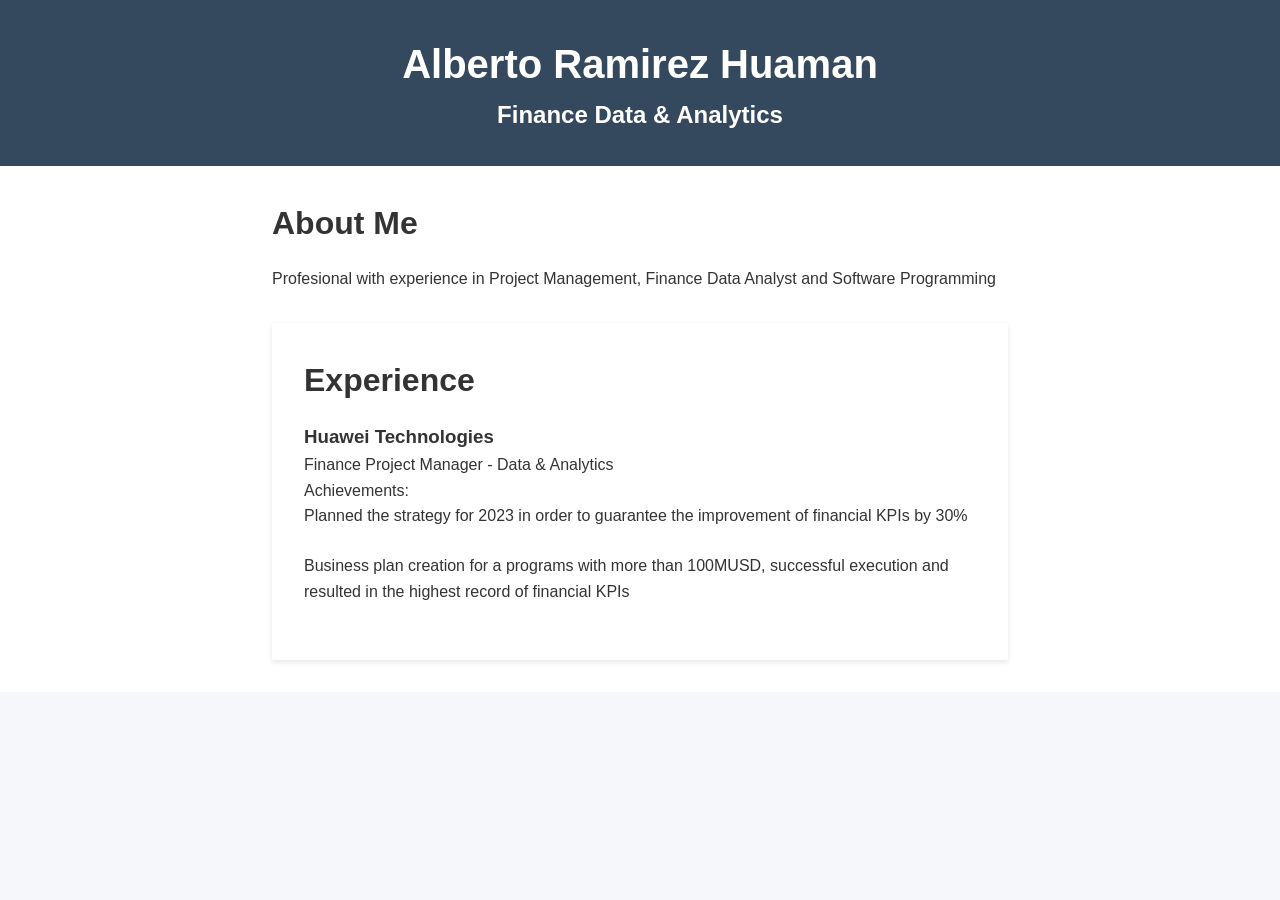
==== index.html @ 1a9d23cf "Webpage about me" ====
<!DOCTYPE html>
<html lang="en">
<head>
    <meta charset="UTF-8">
    <meta name="viewport" content="width=device-width, initial-scale=1.0">
    <title>Alberto Ramirez Huaman</title>
    <link rel="stylesheet" href="styles.css"> 
</head>
<body>
    <header>
        <div class="header-container">
            <h1>Alberto Ramirez Huaman</h1>
            <h2>Finance Data & Analytics</h2>
        </div>
    </header>
    <main>
        <div class="container">
            <section class="about-me">
                <h2>About Me</h2>
                <p>Profesional with experience in Project Management, Finance Data Analyst and Software Programming</p>
            </section>
            <section class="work-experience">
                <h2>Experience</h2>
                <ul>
                    <li>
                        <h3>Huawei Technologies</h3>
                        <p>Finance Project Manager - Data & Analytics</p>
                        <p>Achievements:</p>
                        <ul>
                            <li>Planned the strategy for 2023 in order to guarantee the improvement of financial KPIs by 30%</li>
                            <li>Business plan creation for a programs with more than 100MUSD, successful execution and resulted in the highest record of financial KPIs</li>
                        </ul>
                    </li>
                </ul>
            </section>
        </div>
    </main>
</body>
</html>
---- styles.css ----
* {
    margin: 0;
    padding: 0;
    box-sizing: border-box;
}

body {
    font-family: Arial, sans-serif;
    background-color: #f6f7fb;
    color: #333;
    line-height: 1.6;
}

header {
    background-color: #35495e;
    color: #fff;
    text-align: center;
    padding: 2rem 0;
}

.header-container {
    max-width: 800px;
    margin: 0 auto;
}

header h1 {
    font-size: 2.5rem;
    margin: 0;
}

header h2 {
    font-size: 1.5rem;
    margin: 0;
}

main {
    background-color: #fff;
}

.container {
    max-width: 800px;
    margin: 0 auto;
    padding: 2rem;
}

.about-me {
    margin-bottom: 2rem;
}

.about-me h2 {
    font-size: 2rem;
    margin-bottom: 1rem;
}

.work-experience {
    padding: 2rem;
    box-shadow: 0 2px 5px rgba(0, 0, 0, 0.1);
    background-color: #fff;
}

.work-experience h2 {
    font-size: 2rem;
    margin-bottom: 1rem;
}

.work-experience ul {
    list-style: none;
    padding: 0;
}

.work-experience li {
    margin-bottom: 1.5rem;
}
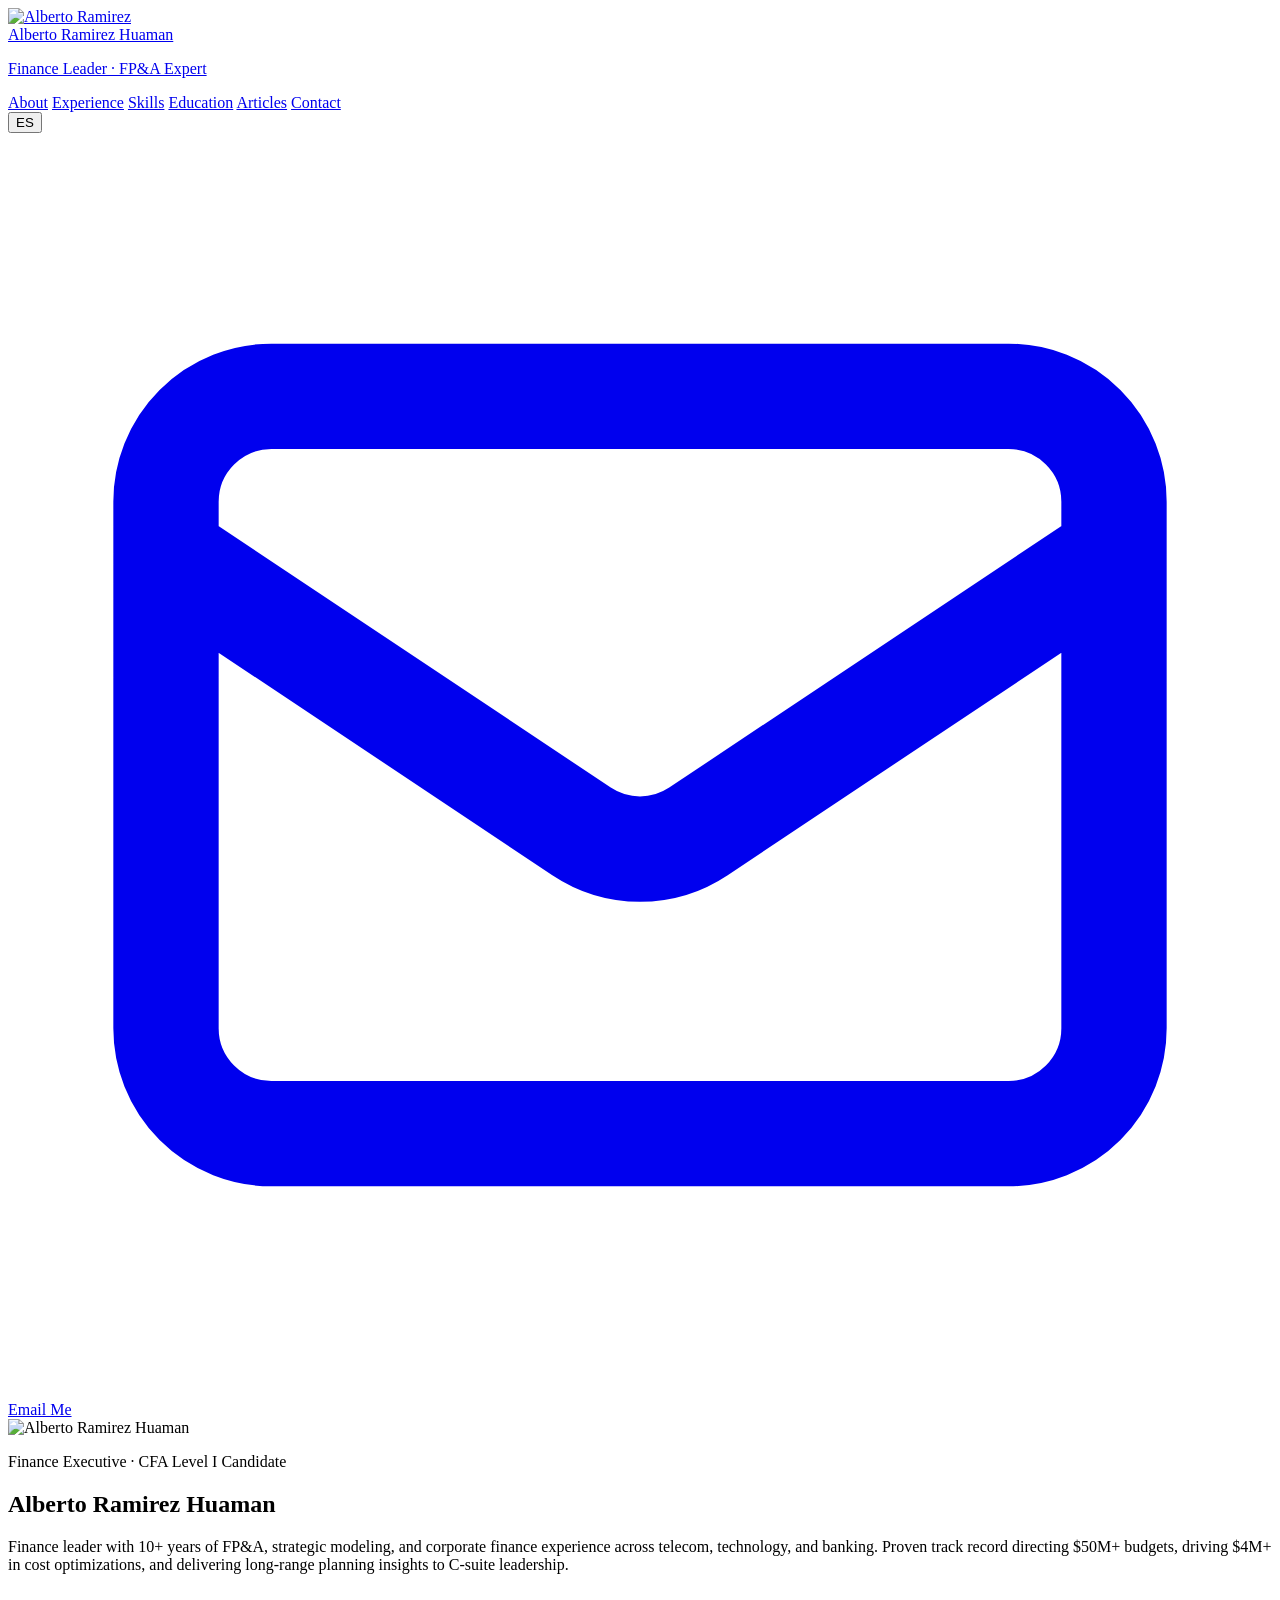
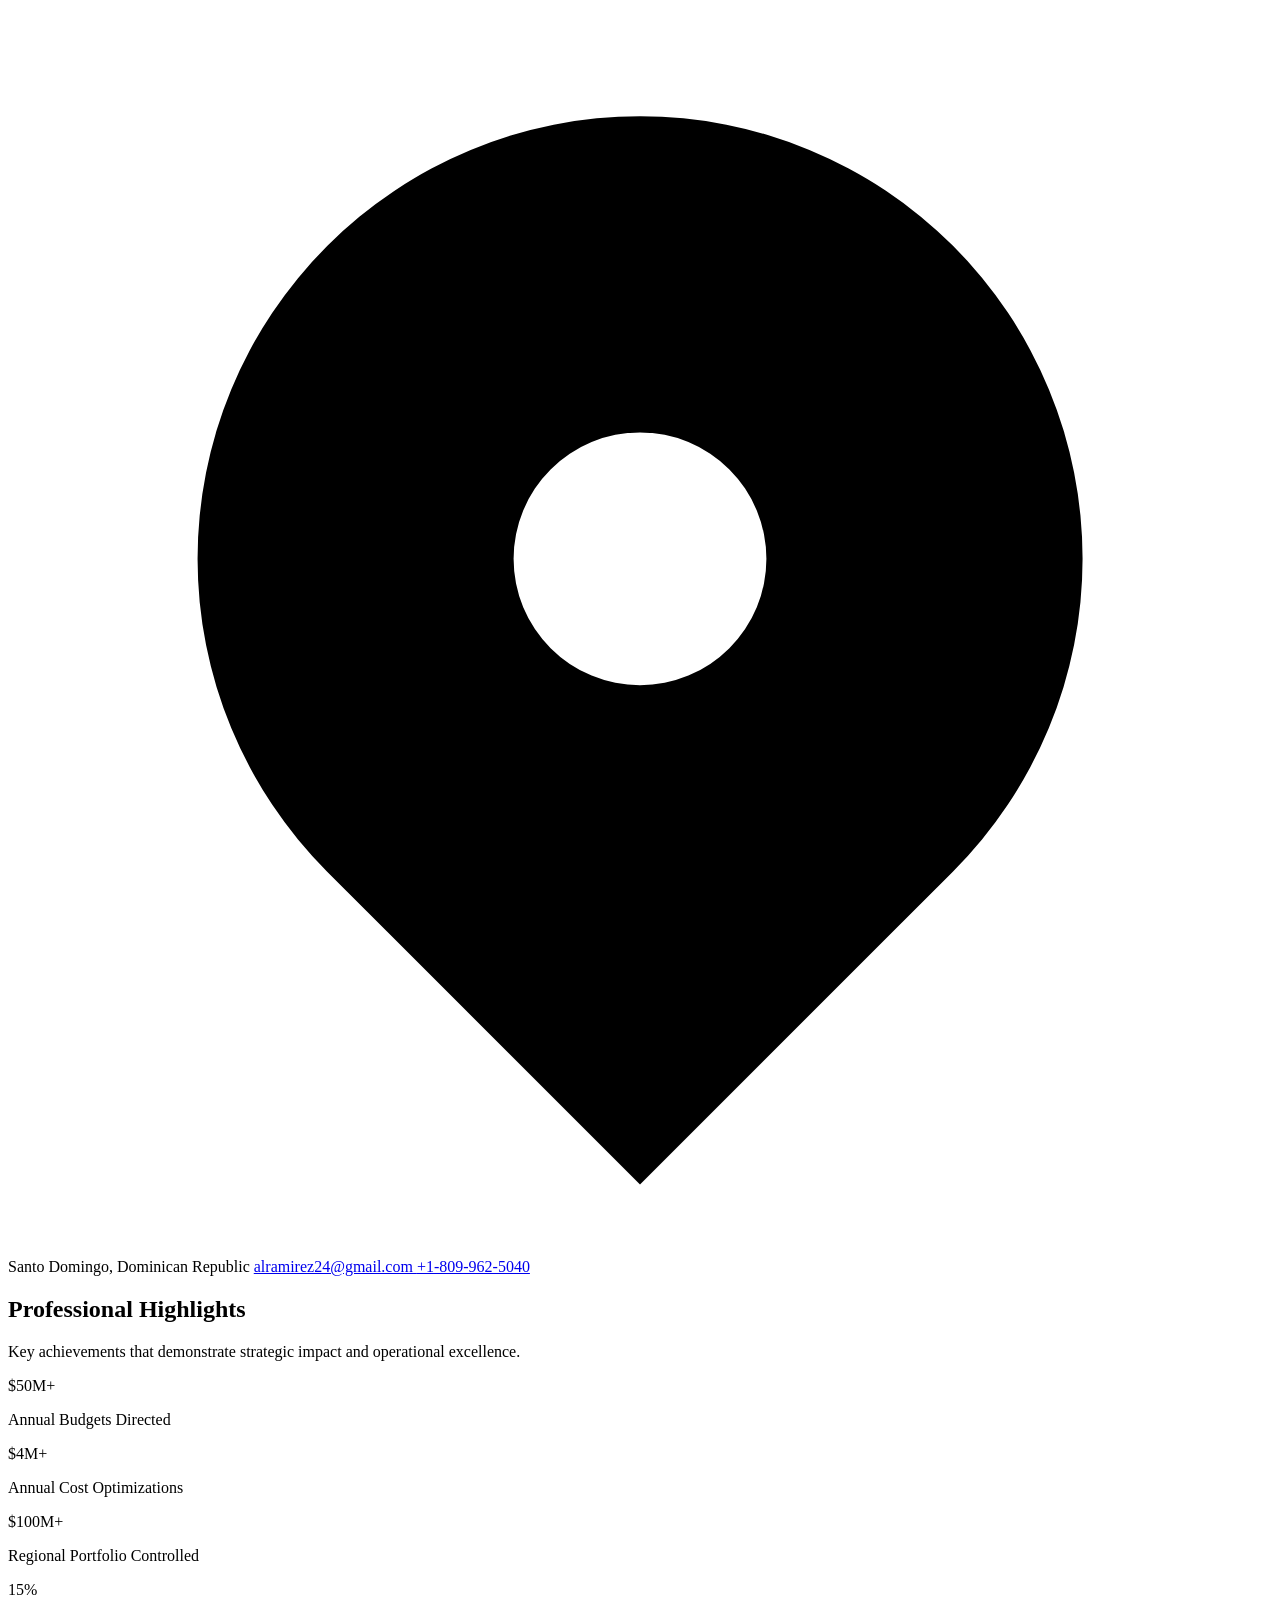
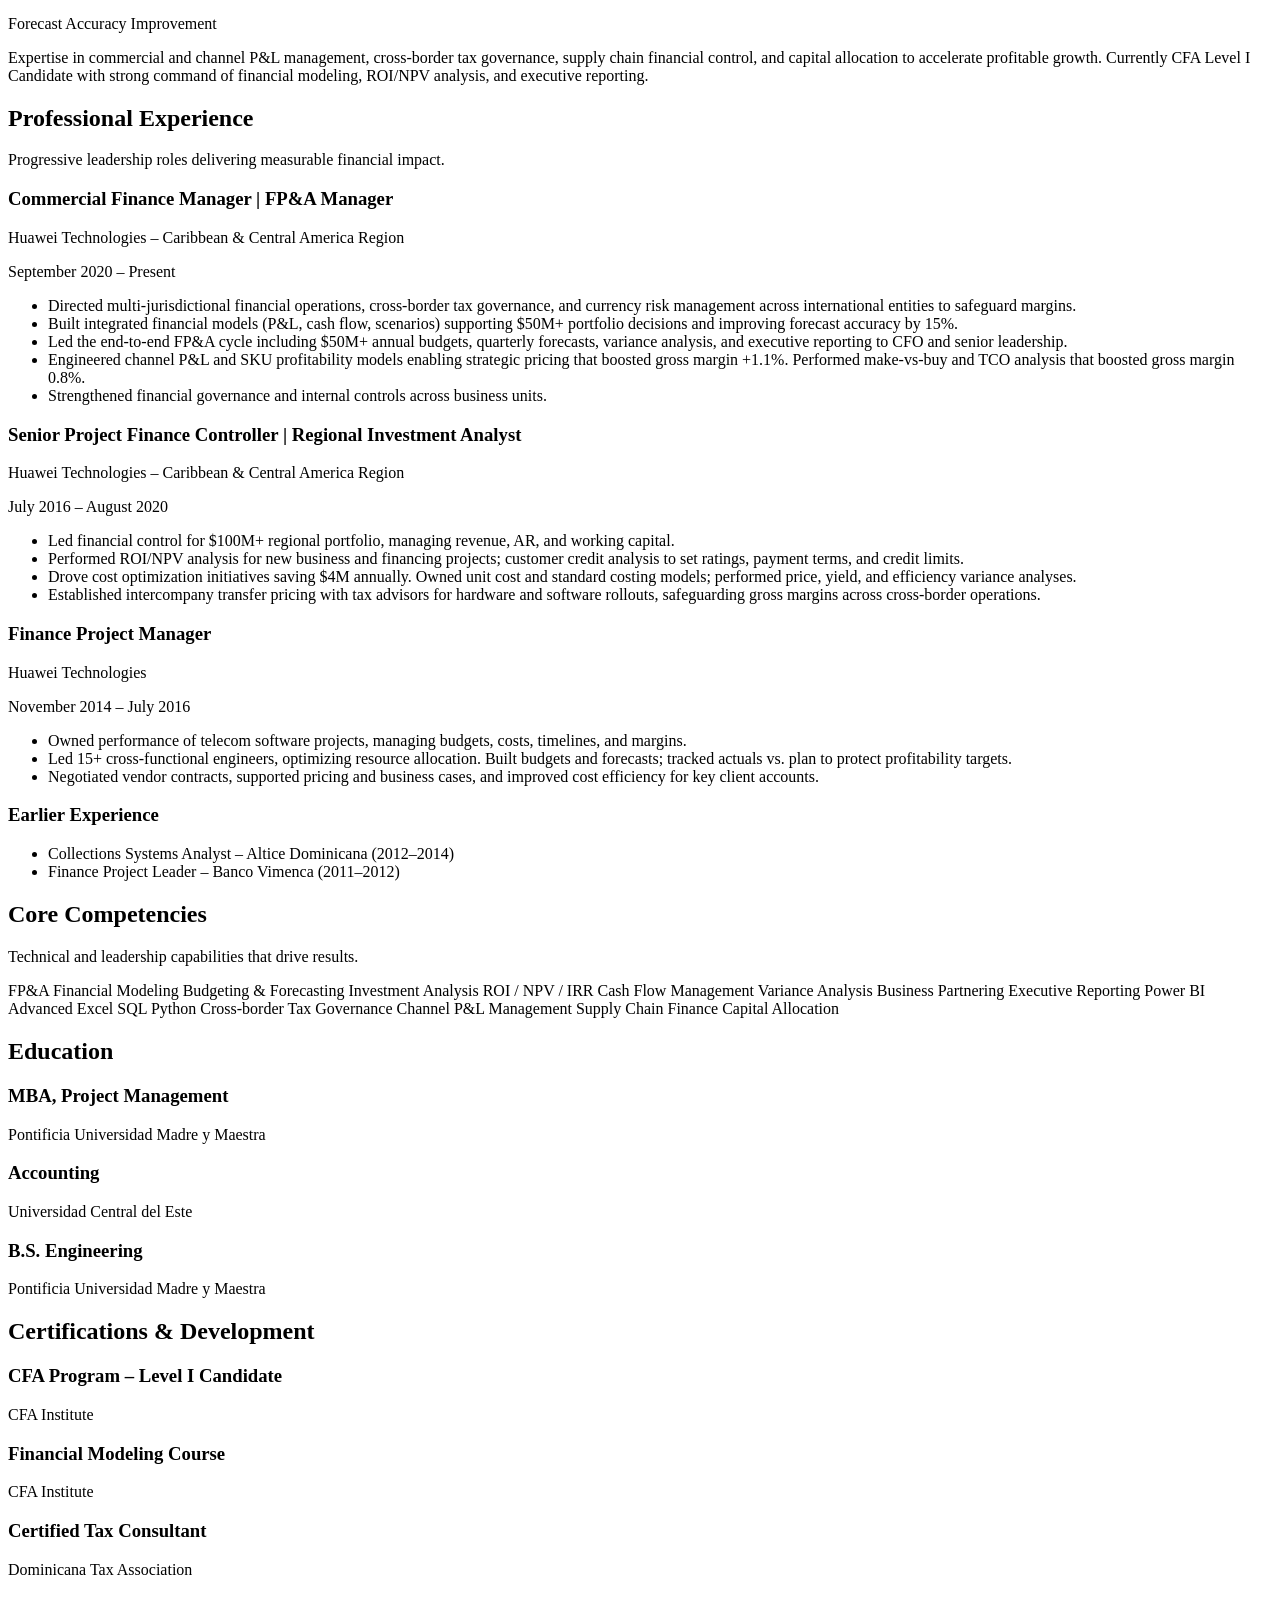
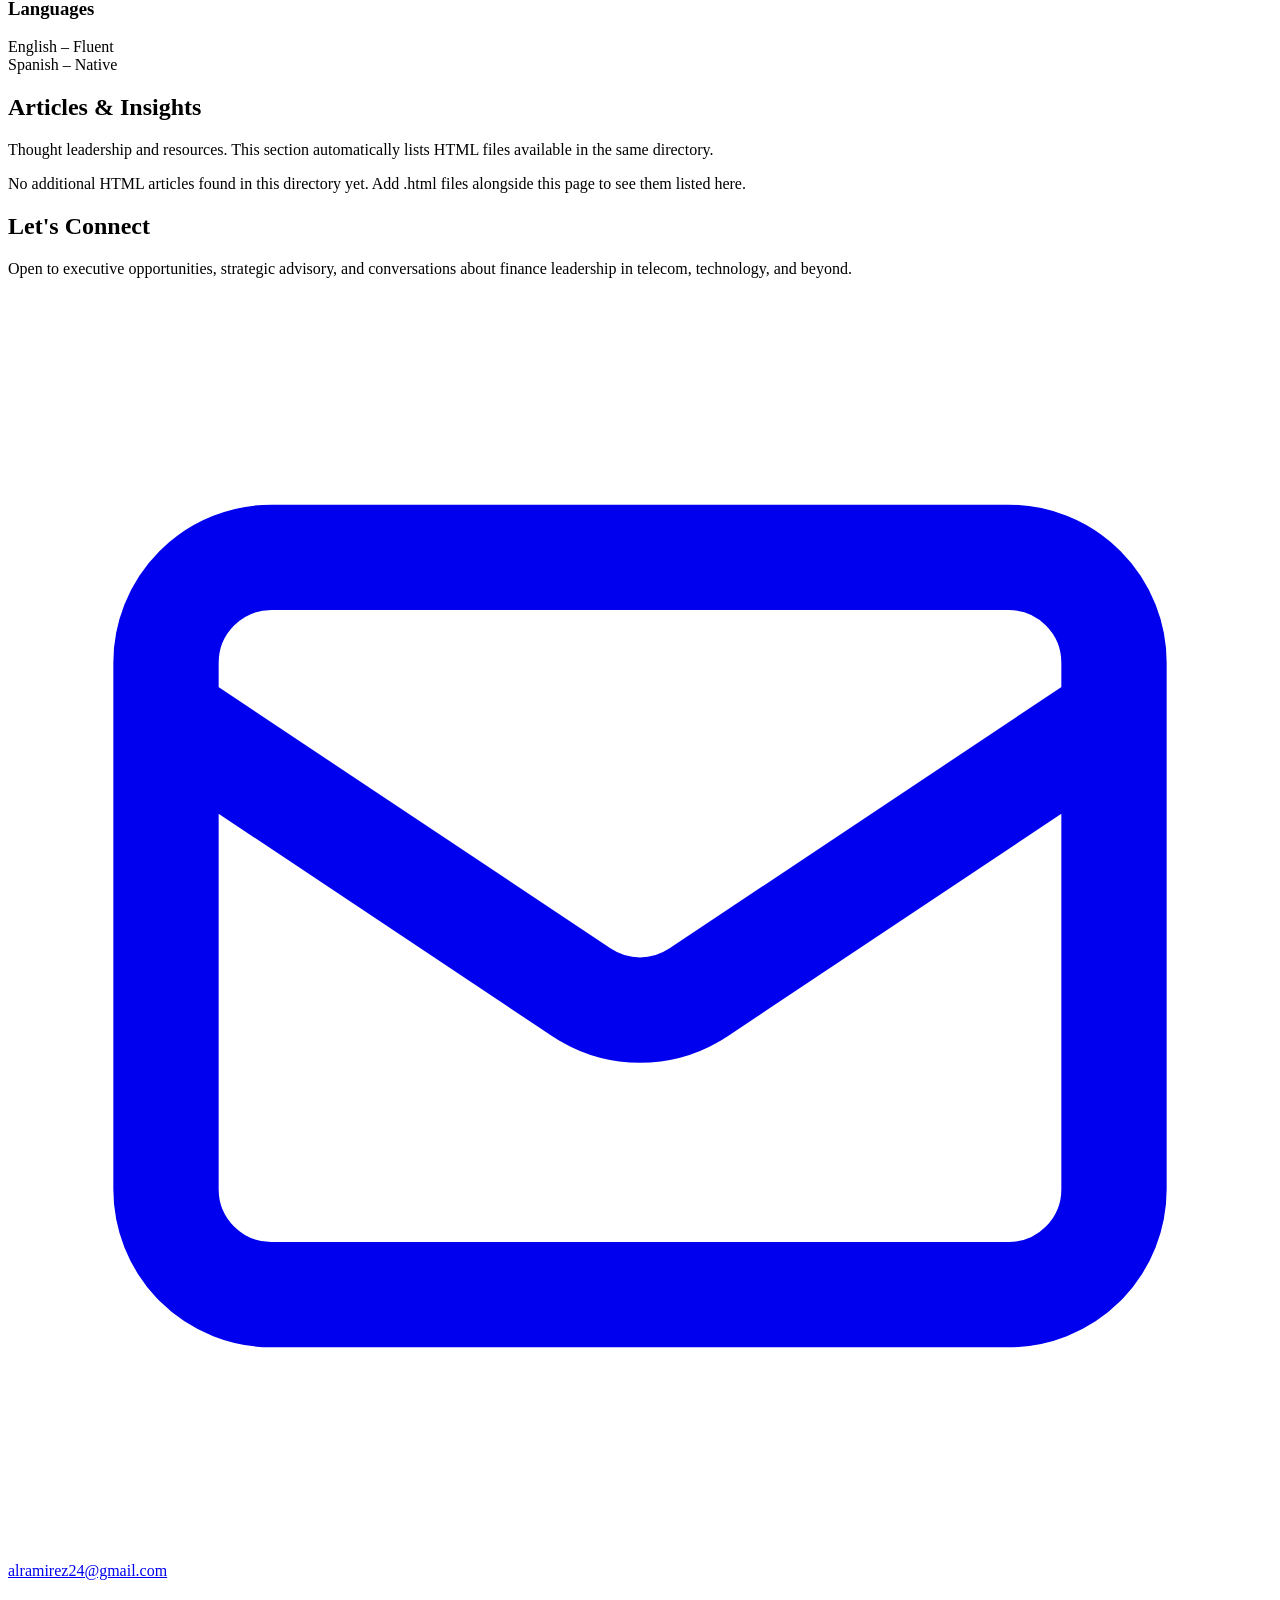
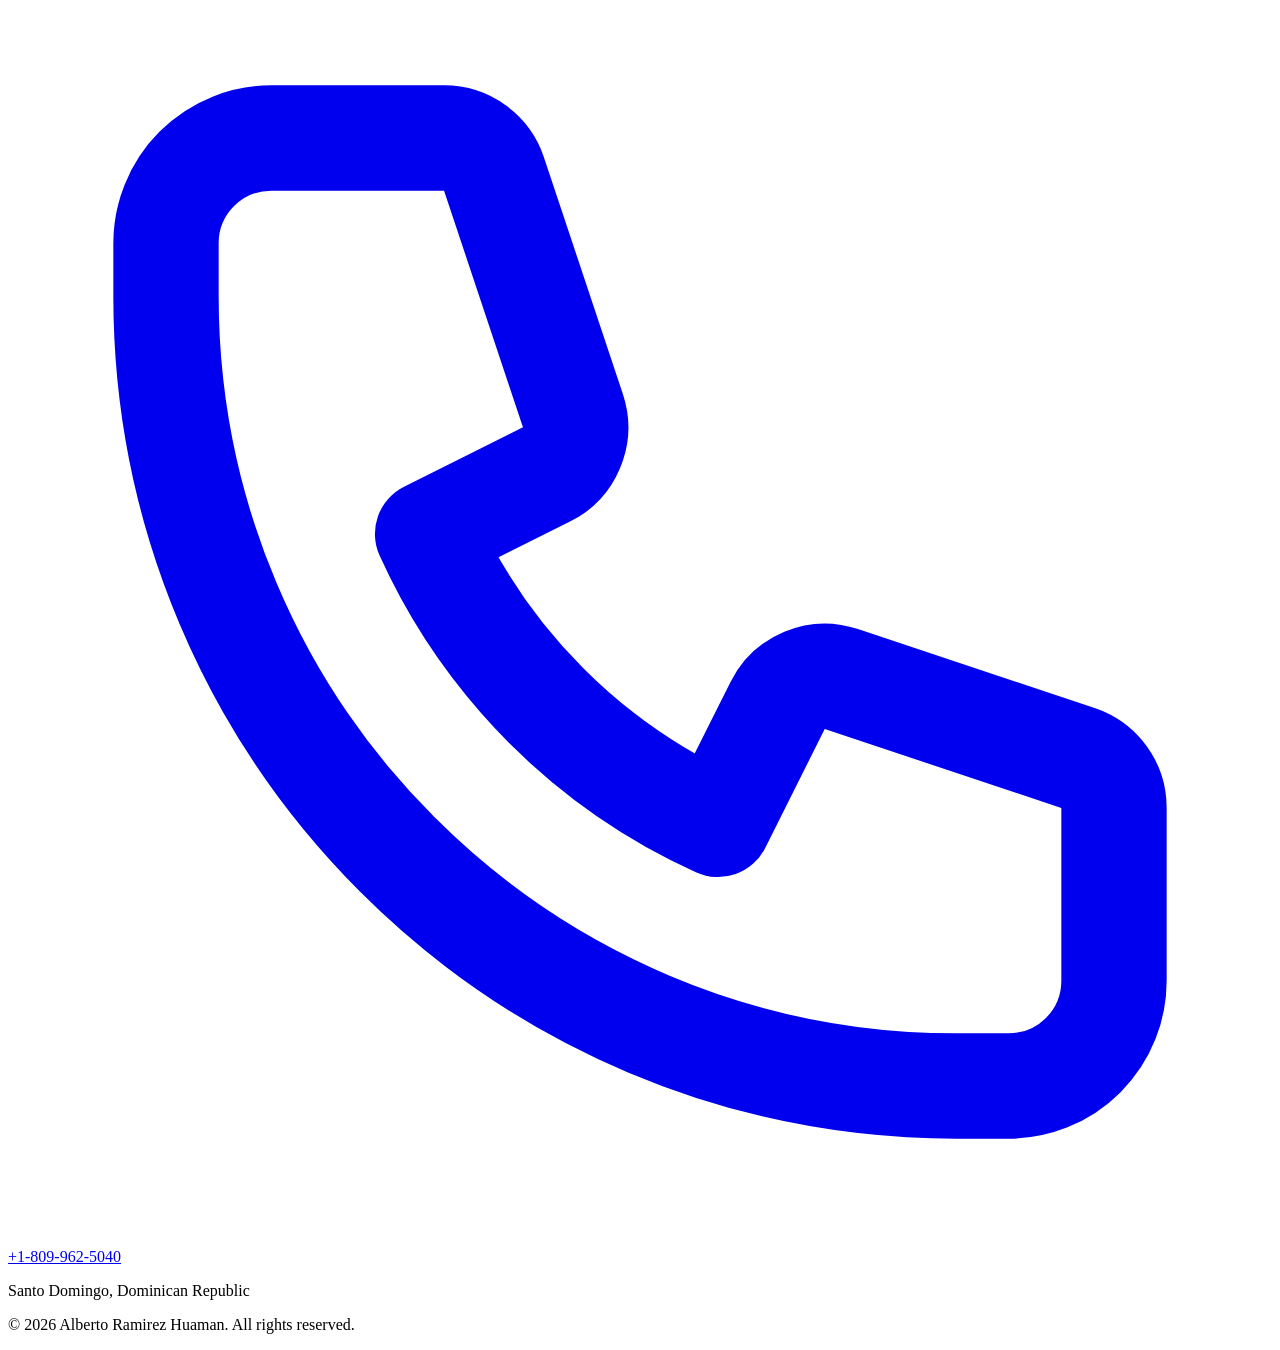
==== commit 4df67665: "Change of front page" ====
--- a/index.html
+++ b/index.html
@@ -1,39 +1,515 @@
-<!DOCTYPE html>
-<html lang="en">
-<head>
-    <meta charset="UTF-8">
-    <meta name="viewport" content="width=device-width, initial-scale=1.0">
-    <title>Alberto Ramirez Huaman</title>
-    <link rel="stylesheet" href="styles.css"> 
-</head>
-<body>
-    <header>
-        <div class="header-container">
-            <h1>Alberto Ramirez Huaman</h1>
-            <h2>Finance Data & Analytics</h2>
-        </div>
-    </header>
-    <main>
-        <div class="container">
-            <section class="about-me">
-                <h2>About Me</h2>
-                <p>Profesional with experience in Project Management, Finance Data Analyst and Software Programming</p>
-            </section>
-            <section class="work-experience">
-                <h2>Experience</h2>
-                <ul>
-                    <li>
-                        <h3>Huawei Technologies</h3>
-                        <p>Finance Project Manager - Data & Analytics</p>
-                        <p>Achievements:</p>
-                        <ul>
-                            <li>Planned the strategy for 2023 in order to guarantee the improvement of financial KPIs by 30%</li>
-                            <li>Business plan creation for a programs with more than 100MUSD, successful execution and resulted in the highest record of financial KPIs</li>
-                        </ul>
-                    </li>
-                </ul>
-            </section>
-        </div>
-    </main>
-</body>
-</html>
+<!DOCTYPE html>
+<html lang="en">
+<head>
+  <meta charset="UTF-8">
+  <meta name="viewport" content="width=device-width, initial-scale=1.0">
+  <title>Alberto Ramirez Huaman | Finance Leader & FP&A Expert</title>
+  <meta name="description" content="Finance leader with 10+ years of FP&A, strategic modeling, and corporate finance experience. Directing $50M+ budgets, driving cost optimizations, and delivering C-suite insights.">
+  <script src="https://cdn.tailwindcss.com"></script>
+  <link rel="preconnect" href="https://fonts.googleapis.com">
+  <link rel="preconnect" href="https://fonts.gstatic.com" crossorigin>
+  <link href="https://fonts.googleapis.com/css2?family=Inter:wght@300;400;500;600;700;800&display=swap" rel="stylesheet">
+  <script>
+    tailwind.config = {
+      theme: {
+        extend: {
+          fontFamily: { sans: ['Inter', 'system-ui', 'sans-serif'] },
+          colors: {
+            primary: { 50: '#eff6ff', 100: '#dbeafe', 200: '#bfdbfe', 300: '#93c5fd', 400: '#60a5fa', 500: '#3b82f6', 600: '#2563eb', 700: '#1d4ed8', 800: '#1e40af', 900: '#1e3a8a' },
+            accent: { 500: '#0ea5e9', 600: '#0284c7' }
+          }
+        }
+      }
+    }
+  </script>
+  <style>
+    html { scroll-behavior: smooth; }
+    .lang-hidden { display: none !important; }
+    .timeline-dot::before {
+      content: '';
+      position: absolute;
+      left: -1.65rem;
+      top: 0.35rem;
+      width: 0.75rem;
+      height: 0.75rem;
+      border-radius: 9999px;
+      background: #2563eb;
+      border: 3px solid #fff;
+      box-shadow: 0 0 0 2px #2563eb;
+    }
+    @media (max-width: 768px) {
+      .timeline-dot::before { left: -1.4rem; }
+    }
+  </style>
+</head>
+<body class="font-sans bg-slate-50 text-slate-800 antialiased">
+
+  <!-- Header -->
+  <header class="sticky top-0 z-50 bg-white/95 backdrop-blur border-b border-slate-200 shadow-sm">
+    <div class="max-w-6xl mx-auto px-4 sm:px-6 py-3 flex items-center justify-between">
+      <a href="#home" class="flex items-center gap-3">
+        <img src="alberto_photo.png" alt="Alberto Ramirez" class="w-10 h-10 rounded-full object-cover ring-2 ring-primary-500">
+        <div>
+          <span class="font-bold text-slate-900 text-sm sm:text-base" data-en>Alberto Ramirez Huaman</span>
+          <span class="font-bold text-slate-900 text-sm sm:text-base lang-hidden" data-es>Alberto Ramirez Huaman</span>
+          <p class="text-xs text-slate-500 hidden sm:block" data-en>Finance Leader · FP&A Expert</p>
+          <p class="text-xs text-slate-500 hidden sm:block lang-hidden" data-es>Líder Financiero · Experto FP&A</p>
+        </div>
+      </a>
+      <nav class="hidden md:flex items-center gap-6 text-sm font-medium text-slate-600">
+        <a href="#about" class="hover:text-primary-600 transition" data-en>About</a>
+        <a href="#about" class="hover:text-primary-600 transition lang-hidden" data-es>Acerca de</a>
+        <a href="#experience" class="hover:text-primary-600 transition" data-en>Experience</a>
+        <a href="#experience" class="hover:text-primary-600 transition lang-hidden" data-es>Experiencia</a>
+        <a href="#skills" class="hover:text-primary-600 transition" data-en>Skills</a>
+        <a href="#skills" class="hover:text-primary-600 transition lang-hidden" data-es>Habilidades</a>
+        <a href="#education" class="hover:text-primary-600 transition" data-en>Education</a>
+        <a href="#education" class="hover:text-primary-600 transition lang-hidden" data-es>Educación</a>
+        <a href="#articles" class="hover:text-primary-600 transition" data-en>Articles</a>
+        <a href="#articles" class="hover:text-primary-600 transition lang-hidden" data-es>Artículos</a>
+        <a href="#contact" class="hover:text-primary-600 transition" data-en>Contact</a>
+        <a href="#contact" class="hover:text-primary-600 transition lang-hidden" data-es>Contacto</a>
+      </nav>
+      <div class="flex items-center gap-3">
+        <button id="langToggle" class="px-3 py-1.5 rounded-full text-sm font-semibold bg-primary-50 text-primary-700 hover:bg-primary-100 transition border border-primary-200">
+          <span data-en>ES</span>
+          <span class="lang-hidden" data-es>EN</span>
+        </button>
+        <a href="mailto:alramirez24@gmail.com" class="hidden sm:inline-flex items-center gap-1.5 px-4 py-2 rounded-lg bg-primary-600 text-white text-sm font-medium hover:bg-primary-700 transition shadow-sm">
+          <svg class="w-4 h-4" fill="none" stroke="currentColor" viewBox="0 0 24 24"><path stroke-linecap="round" stroke-linejoin="round" stroke-width="2" d="M3 8l7.89 5.26a2 2 0 002.22 0L21 8M5 19h14a2 2 0 002-2V7a2 2 0 00-2-2H5a2 2 0 00-2 2v10a2 2 0 002 2z"/></svg>
+          <span data-en>Email Me</span>
+          <span class="lang-hidden" data-es>Escríbeme</span>
+        </a>
+      </div>
+    </div>
+  </header>
+
+  <!-- Hero -->
+  <section id="home" class="bg-gradient-to-br from-slate-900 via-primary-900 to-slate-900 text-white">
+    <div class="max-w-6xl mx-auto px-4 sm:px-6 py-16 sm:py-24">
+      <div class="flex flex-col md:flex-row items-center gap-10 md:gap-16">
+        <div class="flex-shrink-0">
+          <img src="alberto_photo.png" alt="Alberto Ramirez Huaman" class="w-40 h-40 sm:w-48 sm:h-48 rounded-2xl object-cover ring-4 ring-white/20 shadow-2xl">
+        </div>
+        <div class="text-center md:text-left">
+          <p class="text-primary-300 font-medium tracking-wide text-sm uppercase mb-2" data-en>Finance Executive · CFA Level I Candidate</p>
+          <p class="text-primary-300 font-medium tracking-wide text-sm uppercase mb-2 lang-hidden" data-es>Ejecutivo Financiero · Candidato CFA Nivel I</p>
+          <h1 class="text-3xl sm:text-4xl lg:text-5xl font-extrabold tracking-tight mb-4">
+            Alberto Ramirez Huaman
+          </h1>
+          <p class="text-lg sm:text-xl text-slate-300 max-w-2xl mb-6 leading-relaxed" data-en>
+            Finance leader with 10+ years of FP&A, strategic modeling, and corporate finance experience across telecom, technology, and banking. Proven track record directing $50M+ budgets, driving $4M+ in cost optimizations, and delivering long-range planning insights to C-suite leadership.
+          </p>
+          <p class="text-lg sm:text-xl text-slate-300 max-w-2xl mb-6 leading-relaxed lang-hidden" data-es>
+            Líder financiero con más de 10 años de experiencia en FP&A, modelado estratégico y finanzas corporativas en telecomunicaciones, tecnología y banca. Trayectoria comprobada dirigiendo presupuestos de más de $50M, impulsando optimizaciones de costos de más de $4M y entregando insights de planificación a largo plazo a la alta dirección.
+          </p>
+          <div class="flex flex-wrap justify-center md:justify-start gap-3 text-sm">
+            <span class="inline-flex items-center gap-1.5 px-3 py-1.5 rounded-full bg-white/10 backdrop-blur">
+              <svg class="w-4 h-4 text-primary-300" fill="currentColor" viewBox="0 0 20 20"><path fill-rule="evenodd" d="M5.05 4.05a7 7 0 119.9 9.9L10 18.9l-4.95-4.95a7 7 0 010-9.9zM10 11a2 2 0 100-4 2 2 0 000 4z" clip-rule="evenodd"/></svg>
+              Santo Domingo, Dominican Republic
+            </span>
+            <a href="mailto:alramirez24@gmail.com" class="inline-flex items-center gap-1.5 px-3 py-1.5 rounded-full bg-white/10 backdrop-blur hover:bg-white/20 transition">
+              alramirez24@gmail.com
+            </a>
+            <a href="tel:+18099625040" class="inline-flex items-center gap-1.5 px-3 py-1.5 rounded-full bg-white/10 backdrop-blur hover:bg-white/20 transition">
+              +1-809-962-5040
+            </a>
+          </div>
+        </div>
+      </div>
+    </div>
+  </section>
+
+  <!-- About / Highlights -->
+  <section id="about" class="py-16 sm:py-20 bg-white">
+    <div class="max-w-6xl mx-auto px-4 sm:px-6">
+      <h2 class="text-2xl sm:text-3xl font-bold text-slate-900 mb-2" data-en>Professional Highlights</h2>
+      <h2 class="text-2xl sm:text-3xl font-bold text-slate-900 mb-2 lang-hidden" data-es>Destacados Profesionales</h2>
+      <p class="text-slate-500 mb-10 max-w-2xl" data-en>Key achievements that demonstrate strategic impact and operational excellence.</p>
+      <p class="text-slate-500 mb-10 max-w-2xl lang-hidden" data-es>Logros clave que demuestran impacto estratégico y excelencia operativa.</p>
+      <div class="grid sm:grid-cols-2 lg:grid-cols-4 gap-6">
+        <div class="bg-slate-50 rounded-2xl p-6 border border-slate-100 hover:shadow-md transition">
+          <div class="text-3xl font-extrabold text-primary-600 mb-1">$50M+</div>
+          <p class="text-sm font-medium text-slate-700" data-en>Annual Budgets Directed</p>
+          <p class="text-sm font-medium text-slate-700 lang-hidden" data-es>Presupuestos Anuales Dirigidos</p>
+        </div>
+        <div class="bg-slate-50 rounded-2xl p-6 border border-slate-100 hover:shadow-md transition">
+          <div class="text-3xl font-extrabold text-primary-600 mb-1">$4M+</div>
+          <p class="text-sm font-medium text-slate-700" data-en>Annual Cost Optimizations</p>
+          <p class="text-sm font-medium text-slate-700 lang-hidden" data-es>Optimizaciones de Costos Anuales</p>
+        </div>
+        <div class="bg-slate-50 rounded-2xl p-6 border border-slate-100 hover:shadow-md transition">
+          <div class="text-3xl font-extrabold text-primary-600 mb-1">$100M+</div>
+          <p class="text-sm font-medium text-slate-700" data-en>Regional Portfolio Controlled</p>
+          <p class="text-sm font-medium text-slate-700 lang-hidden" data-es>Portafolio Regional Controlado</p>
+        </div>
+        <div class="bg-slate-50 rounded-2xl p-6 border border-slate-100 hover:shadow-md transition">
+          <div class="text-3xl font-extrabold text-primary-600 mb-1">15%</div>
+          <p class="text-sm font-medium text-slate-700" data-en>Forecast Accuracy Improvement</p>
+          <p class="text-sm font-medium text-slate-700 lang-hidden" data-es>Mejora en Precisión de Pronósticos</p>
+        </div>
+      </div>
+      <div class="mt-10 p-6 bg-primary-50 rounded-2xl border border-primary-100">
+        <p class="text-slate-700 leading-relaxed" data-en>
+          Expertise in commercial and channel P&L management, cross-border tax governance, supply chain financial control, and capital allocation to accelerate profitable growth. Currently CFA Level I Candidate with strong command of financial modeling, ROI/NPV analysis, and executive reporting.
+        </p>
+        <p class="text-slate-700 leading-relaxed lang-hidden" data-es>
+          Experiencia en gestión de P&L comercial y de canales, gobernanza fiscal transfronteriza, control financiero de la cadena de suministro y asignación de capital para acelerar el crecimiento rentable. Actualmente Candidato CFA Nivel I con sólido dominio de modelado financiero, análisis ROI/NPV y reportes ejecutivos.
+        </p>
+      </div>
+    </div>
+  </section>
+
+  <!-- Experience -->
+  <section id="experience" class="py-16 sm:py-20 bg-slate-50">
+    <div class="max-w-6xl mx-auto px-4 sm:px-6">
+      <h2 class="text-2xl sm:text-3xl font-bold text-slate-900 mb-2" data-en>Professional Experience</h2>
+      <h2 class="text-2xl sm:text-3xl font-bold text-slate-900 mb-2 lang-hidden" data-es>Experiencia Profesional</h2>
+      <p class="text-slate-500 mb-12" data-en>Progressive leadership roles delivering measurable financial impact.</p>
+      <p class="text-slate-500 mb-12 lang-hidden" data-es>Roles de liderazgo progresivo que entregan impacto financiero medible.</p>
+
+      <div class="space-y-12 relative border-l-2 border-primary-200 ml-3 sm:ml-4 pl-8">
+
+        <!-- Current Role -->
+        <div class="relative timeline-dot">
+          <div class="flex flex-col sm:flex-row sm:items-baseline sm:justify-between gap-1 mb-3">
+            <div>
+              <h3 class="text-lg font-bold text-slate-900">Commercial Finance Manager | FP&A Manager</h3>
+              <p class="text-primary-600 font-medium">Huawei Technologies – Caribbean & Central America Region</p>
+            </div>
+            <span class="text-sm text-slate-500 font-medium whitespace-nowrap">September 2020 – Present</span>
+          </div>
+          <ul class="space-y-2 text-slate-600 text-sm leading-relaxed list-disc list-outside ml-4">
+            <li data-en>Directed multi-jurisdictional financial operations, cross-border tax governance, and currency risk management across international entities to safeguard margins.</li>
+            <li class="lang-hidden" data-es>Dirigió operaciones financieras multi-jurisdiccionales, gobernanza fiscal transfronteriza y gestión de riesgo cambiario en entidades internacionales para salvaguardar márgenes.</li>
+            <li data-en>Built integrated financial models (P&L, cash flow, scenarios) supporting $50M+ portfolio decisions and improving forecast accuracy by 15%.</li>
+            <li class="lang-hidden" data-es>Construyó modelos financieros integrados (P&L, flujo de caja, escenarios) que apoyaron decisiones de portafolio de más de $50M y mejoraron la precisión de pronósticos en un 15%.</li>
+            <li data-en>Led the end-to-end FP&A cycle including $50M+ annual budgets, quarterly forecasts, variance analysis, and executive reporting to CFO and senior leadership.</li>
+            <li class="lang-hidden" data-es>Lideró el ciclo completo de FP&A incluyendo presupuestos anuales de más de $50M, pronósticos trimestrales, análisis de variaciones y reportes ejecutivos al CFO y alta dirección.</li>
+            <li data-en>Engineered channel P&L and SKU profitability models enabling strategic pricing that boosted gross margin +1.1%. Performed make-vs-buy and TCO analysis that boosted gross margin 0.8%.</li>
+            <li class="lang-hidden" data-es>Diseñó modelos de P&L de canales y rentabilidad por SKU que permitieron precios estratégicos aumentando el margen bruto en +1.1%. Realizó análisis make-vs-buy y TCO que aumentaron el margen bruto en 0.8%.</li>
+            <li data-en>Strengthened financial governance and internal controls across business units.</li>
+            <li class="lang-hidden" data-es>Fortaleció la gobernanza financiera y los controles internos en las unidades de negocio.</li>
+          </ul>
+        </div>
+
+        <!-- Previous Role -->
+        <div class="relative timeline-dot">
+          <div class="flex flex-col sm:flex-row sm:items-baseline sm:justify-between gap-1 mb-3">
+            <div>
+              <h3 class="text-lg font-bold text-slate-900">Senior Project Finance Controller | Regional Investment Analyst</h3>
+              <p class="text-primary-600 font-medium">Huawei Technologies – Caribbean & Central America Region</p>
+            </div>
+            <span class="text-sm text-slate-500 font-medium whitespace-nowrap">July 2016 – August 2020</span>
+          </div>
+          <ul class="space-y-2 text-slate-600 text-sm leading-relaxed list-disc list-outside ml-4">
+            <li data-en>Led financial control for $100M+ regional portfolio, managing revenue, AR, and working capital.</li>
+            <li class="lang-hidden" data-es>Lideró el control financiero de un portafolio regional de más de $100M, gestionando ingresos, cuentas por cobrar y capital de trabajo.</li>
+            <li data-en>Performed ROI/NPV analysis for new business and financing projects; customer credit analysis to set ratings, payment terms, and credit limits.</li>
+            <li class="lang-hidden" data-es>Realizó análisis ROI/NPV para nuevos negocios y proyectos de financiamiento; análisis de crédito de clientes para establecer ratings, términos de pago y límites de crédito.</li>
+            <li data-en>Drove cost optimization initiatives saving $4M annually. Owned unit cost and standard costing models; performed price, yield, and efficiency variance analyses.</li>
+            <li class="lang-hidden" data-es>Impulsó iniciativas de optimización de costos ahorrando $4M anualmente. Gestionó modelos de costo unitario y costeo estándar; realizó análisis de variaciones de precio, rendimiento y eficiencia.</li>
+            <li data-en>Established intercompany transfer pricing with tax advisors for hardware and software rollouts, safeguarding gross margins across cross-border operations.</li>
+            <li class="lang-hidden" data-es>Estableció precios de transferencia intercompañía con asesores fiscales para despliegues de hardware y software, salvaguardando márgenes brutos en operaciones transfronterizas.</li>
+          </ul>
+        </div>
+
+        <!-- Finance Project Manager -->
+        <div class="relative timeline-dot">
+          <div class="flex flex-col sm:flex-row sm:items-baseline sm:justify-between gap-1 mb-3">
+            <div>
+              <h3 class="text-lg font-bold text-slate-900">Finance Project Manager</h3>
+              <p class="text-primary-600 font-medium">Huawei Technologies</p>
+            </div>
+            <span class="text-sm text-slate-500 font-medium whitespace-nowrap">November 2014 – July 2016</span>
+          </div>
+          <ul class="space-y-2 text-slate-600 text-sm leading-relaxed list-disc list-outside ml-4">
+            <li data-en>Owned performance of telecom software projects, managing budgets, costs, timelines, and margins.</li>
+            <li class="lang-hidden" data-es>Fue responsable del desempeño de proyectos de software de telecomunicaciones, gestionando presupuestos, costos, plazos y márgenes.</li>
+            <li data-en>Led 15+ cross-functional engineers, optimizing resource allocation. Built budgets and forecasts; tracked actuals vs. plan to protect profitability targets.</li>
+            <li class="lang-hidden" data-es>Lideró a más de 15 ingenieros multifuncionales, optimizando la asignación de recursos. Construyó presupuestos y pronósticos; rastreó reales vs. plan para proteger objetivos de rentabilidad.</li>
+            <li data-en>Negotiated vendor contracts, supported pricing and business cases, and improved cost efficiency for key client accounts.</li>
+            <li class="lang-hidden" data-es>Negoció contratos con proveedores, apoyó precios y casos de negocio, y mejoró la eficiencia de costos para cuentas clave de clientes.</li>
+          </ul>
+        </div>
+
+        <!-- Earlier -->
+        <div class="relative timeline-dot">
+          <div class="flex flex-col sm:flex-row sm:items-baseline sm:justify-between gap-1 mb-3">
+            <div>
+              <h3 class="text-lg font-bold text-slate-900" data-en>Earlier Experience</h3>
+              <h3 class="text-lg font-bold text-slate-900 lang-hidden" data-es>Experiencia Anterior</h3>
+            </div>
+          </div>
+          <ul class="space-y-2 text-slate-600 text-sm leading-relaxed list-disc list-outside ml-4">
+            <li data-en>Collections Systems Analyst – Altice Dominicana (2012–2014)</li>
+            <li class="lang-hidden" data-es>Analista de Sistemas de Cobros – Altice Dominicana (2012–2014)</li>
+            <li data-en>Finance Project Leader – Banco Vimenca (2011–2012)</li>
+            <li class="lang-hidden" data-es>Líder de Proyectos Financieros – Banco Vimenca (2011–2012)</li>
+          </ul>
+        </div>
+
+      </div>
+    </div>
+  </section>
+
+  <!-- Skills -->
+  <section id="skills" class="py-16 sm:py-20 bg-white">
+    <div class="max-w-6xl mx-auto px-4 sm:px-6">
+      <h2 class="text-2xl sm:text-3xl font-bold text-slate-900 mb-2" data-en>Core Competencies</h2>
+      <h2 class="text-2xl sm:text-3xl font-bold text-slate-900 mb-2 lang-hidden" data-es>Competencias Principales</h2>
+      <p class="text-slate-500 mb-10" data-en>Technical and leadership capabilities that drive results.</p>
+      <p class="text-slate-500 mb-10 lang-hidden" data-es>Capacidades técnicas y de liderazgo que impulsan resultados.</p>
+      <div class="flex flex-wrap gap-3">
+        <span class="px-4 py-2 rounded-full bg-primary-50 text-primary-800 text-sm font-medium border border-primary-100">FP&A</span>
+        <span class="px-4 py-2 rounded-full bg-primary-50 text-primary-800 text-sm font-medium border border-primary-100">Financial Modeling</span>
+        <span class="px-4 py-2 rounded-full bg-primary-50 text-primary-800 text-sm font-medium border border-primary-100">Budgeting & Forecasting</span>
+        <span class="px-4 py-2 rounded-full bg-primary-50 text-primary-800 text-sm font-medium border border-primary-100">Investment Analysis</span>
+        <span class="px-4 py-2 rounded-full bg-primary-50 text-primary-800 text-sm font-medium border border-primary-100">ROI / NPV / IRR</span>
+        <span class="px-4 py-2 rounded-full bg-primary-50 text-primary-800 text-sm font-medium border border-primary-100">Cash Flow Management</span>
+        <span class="px-4 py-2 rounded-full bg-primary-50 text-primary-800 text-sm font-medium border border-primary-100">Variance Analysis</span>
+        <span class="px-4 py-2 rounded-full bg-primary-50 text-primary-800 text-sm font-medium border border-primary-100">Business Partnering</span>
+        <span class="px-4 py-2 rounded-full bg-primary-50 text-primary-800 text-sm font-medium border border-primary-100">Executive Reporting</span>
+        <span class="px-4 py-2 rounded-full bg-primary-50 text-primary-800 text-sm font-medium border border-primary-100">Power BI</span>
+        <span class="px-4 py-2 rounded-full bg-primary-50 text-primary-800 text-sm font-medium border border-primary-100">Advanced Excel</span>
+        <span class="px-4 py-2 rounded-full bg-primary-50 text-primary-800 text-sm font-medium border border-primary-100">SQL</span>
+        <span class="px-4 py-2 rounded-full bg-primary-50 text-primary-800 text-sm font-medium border border-primary-100">Python</span>
+        <span class="px-4 py-2 rounded-full bg-slate-100 text-slate-700 text-sm font-medium border border-slate-200" data-en>Cross-border Tax Governance</span>
+        <span class="px-4 py-2 rounded-full bg-slate-100 text-slate-700 text-sm font-medium border border-slate-200 lang-hidden" data-es>Gobernanza Fiscal Transfronteriza</span>
+        <span class="px-4 py-2 rounded-full bg-slate-100 text-slate-700 text-sm font-medium border border-slate-200" data-en>Channel P&L Management</span>
+        <span class="px-4 py-2 rounded-full bg-slate-100 text-slate-700 text-sm font-medium border border-slate-200 lang-hidden" data-es>Gestión de P&L de Canales</span>
+        <span class="px-4 py-2 rounded-full bg-slate-100 text-slate-700 text-sm font-medium border border-slate-200" data-en>Supply Chain Finance</span>
+        <span class="px-4 py-2 rounded-full bg-slate-100 text-slate-700 text-sm font-medium border border-slate-200 lang-hidden" data-es>Finanzas de Cadena de Suministro</span>
+        <span class="px-4 py-2 rounded-full bg-slate-100 text-slate-700 text-sm font-medium border border-slate-200" data-en>Capital Allocation</span>
+        <span class="px-4 py-2 rounded-full bg-slate-100 text-slate-700 text-sm font-medium border border-slate-200 lang-hidden" data-es>Asignación de Capital</span>
+      </div>
+    </div>
+  </section>
+
+  <!-- Education & Certs -->
+  <section id="education" class="py-16 sm:py-20 bg-slate-50">
+    <div class="max-w-6xl mx-auto px-4 sm:px-6">
+      <div class="grid md:grid-cols-2 gap-12">
+        <div>
+          <h2 class="text-2xl sm:text-3xl font-bold text-slate-900 mb-6" data-en>Education</h2>
+          <h2 class="text-2xl sm:text-3xl font-bold text-slate-900 mb-6 lang-hidden" data-es>Educación</h2>
+          <div class="space-y-5">
+            <div class="bg-white rounded-xl p-5 border border-slate-100 shadow-sm">
+              <h3 class="font-bold text-slate-900">MBA, Project Management</h3>
+              <p class="text-primary-600 text-sm">Pontificia Universidad Madre y Maestra</p>
+            </div>
+            <div class="bg-white rounded-xl p-5 border border-slate-100 shadow-sm">
+              <h3 class="font-bold text-slate-900" data-en>Accounting</h3>
+              <h3 class="font-bold text-slate-900 lang-hidden" data-es>Contabilidad</h3>
+              <p class="text-primary-600 text-sm">Universidad Central del Este</p>
+            </div>
+            <div class="bg-white rounded-xl p-5 border border-slate-100 shadow-sm">
+              <h3 class="font-bold text-slate-900">B.S. Engineering</h3>
+              <p class="text-primary-600 text-sm">Pontificia Universidad Madre y Maestra</p>
+            </div>
+          </div>
+        </div>
+        <div>
+          <h2 class="text-2xl sm:text-3xl font-bold text-slate-900 mb-6" data-en>Certifications & Development</h2>
+          <h2 class="text-2xl sm:text-3xl font-bold text-slate-900 mb-6 lang-hidden" data-es>Certificaciones y Desarrollo</h2>
+          <div class="space-y-5">
+            <div class="bg-white rounded-xl p-5 border border-slate-100 shadow-sm">
+              <h3 class="font-bold text-slate-900">CFA Program – Level I Candidate</h3>
+              <p class="text-primary-600 text-sm">CFA Institute</p>
+            </div>
+            <div class="bg-white rounded-xl p-5 border border-slate-100 shadow-sm">
+              <h3 class="font-bold text-slate-900" data-en>Financial Modeling Course</h3>
+              <h3 class="font-bold text-slate-900 lang-hidden" data-es>Curso de Modelado Financiero</h3>
+              <p class="text-primary-600 text-sm">CFA Institute</p>
+            </div>
+            <div class="bg-white rounded-xl p-5 border border-slate-100 shadow-sm">
+              <h3 class="font-bold text-slate-900" data-en>Certified Tax Consultant</h3>
+              <h3 class="font-bold text-slate-900 lang-hidden" data-es>Consultor Fiscal Certificado</h3>
+              <p class="text-primary-600 text-sm">Dominicana Tax Association</p>
+            </div>
+          </div>
+          <div class="mt-8">
+            <h3 class="font-semibold text-slate-900 mb-3" data-en>Languages</h3>
+            <h3 class="font-semibold text-slate-900 mb-3 lang-hidden" data-es>Idiomas</h3>
+            <div class="flex gap-4">
+              <div class="flex items-center gap-2">
+                <span class="w-2.5 h-2.5 rounded-full bg-green-500"></span>
+                <span class="text-sm" data-en>English – Fluent</span>
+                <span class="text-sm lang-hidden" data-es>Inglés – Fluido</span>
+              </div>
+              <div class="flex items-center gap-2">
+                <span class="w-2.5 h-2.5 rounded-full bg-green-500"></span>
+                <span class="text-sm" data-en>Spanish – Native</span>
+                <span class="text-sm lang-hidden" data-es>Español – Nativo</span>
+              </div>
+            </div>
+          </div>
+        </div>
+      </div>
+    </div>
+  </section>
+
+  <!-- Articles Section -->
+  <section id="articles" class="py-16 sm:py-20 bg-white">
+    <div class="max-w-6xl mx-auto px-4 sm:px-6">
+      <h2 class="text-2xl sm:text-3xl font-bold text-slate-900 mb-2" data-en>Articles & Insights</h2>
+      <h2 class="text-2xl sm:text-3xl font-bold text-slate-900 mb-2 lang-hidden" data-es>Artículos e Insights</h2>
+      <p class="text-slate-500 mb-8" data-en>Thought leadership and resources. This section automatically lists HTML files available in the same directory.</p>
+      <p class="text-slate-500 mb-8 lang-hidden" data-es>Liderazgo de pensamiento y recursos. Esta sección lista automáticamente los archivos HTML disponibles en el mismo directorio.</p>
+      
+      <div id="articlesList" class="grid sm:grid-cols-2 lg:grid-cols-3 gap-5">
+        <!-- Populated by JS -->
+      </div>
+      <p id="noArticles" class="text-slate-400 text-sm italic hidden" data-en>No additional HTML articles found in this directory yet. Add .html files alongside this page to see them listed here.</p>
+      <p id="noArticlesEs" class="text-slate-400 text-sm italic hidden lang-hidden" data-es>Aún no se encontraron artículos HTML adicionales en este directorio. Agrega archivos .html junto a esta página para verlos listados aquí.</p>
+    </div>
+  </section>
+
+  <!-- Contact -->
+  <section id="contact" class="py-16 sm:py-20 bg-gradient-to-br from-primary-900 to-slate-900 text-white">
+    <div class="max-w-6xl mx-auto px-4 sm:px-6 text-center">
+      <h2 class="text-2xl sm:text-3xl font-bold mb-4" data-en>Let's Connect</h2>
+      <h2 class="text-2xl sm:text-3xl font-bold mb-4 lang-hidden" data-es>Conectemos</h2>
+      <p class="text-slate-300 max-w-xl mx-auto mb-8" data-en>Open to executive opportunities, strategic advisory, and conversations about finance leadership in telecom, technology, and beyond.</p>
+      <p class="text-slate-300 max-w-xl mx-auto mb-8 lang-hidden" data-es>Abierto a oportunidades ejecutivas, asesoría estratégica y conversaciones sobre liderazgo financiero en telecomunicaciones, tecnología y más allá.</p>
+      <div class="flex flex-col sm:flex-row items-center justify-center gap-4">
+        <a href="mailto:alramirez24@gmail.com" class="inline-flex items-center gap-2 px-6 py-3 rounded-xl bg-white text-primary-800 font-semibold hover:bg-primary-50 transition shadow-lg">
+          <svg class="w-5 h-5" fill="none" stroke="currentColor" viewBox="0 0 24 24"><path stroke-linecap="round" stroke-linejoin="round" stroke-width="2" d="M3 8l7.89 5.26a2 2 0 002.22 0L21 8M5 19h14a2 2 0 002-2V7a2 2 0 00-2-2H5a2 2 0 00-2 2v10a2 2 0 002 2z"/></svg>
+          alramirez24@gmail.com
+        </a>
+        <a href="tel:+18099625040" class="inline-flex items-center gap-2 px-6 py-3 rounded-xl bg-primary-700/50 border border-primary-500/50 text-white font-semibold hover:bg-primary-600/50 transition">
+          <svg class="w-5 h-5" fill="none" stroke="currentColor" viewBox="0 0 24 24"><path stroke-linecap="round" stroke-linejoin="round" stroke-width="2" d="M3 5a2 2 0 012-2h3.28a1 1 0 01.948.684l1.498 4.493a1 1 0 01-.502 1.21l-2.257 1.13a11.042 11.042 0 005.516 5.516l1.13-2.257a1 1 0 011.21-.502l4.493 1.498a1 1 0 01.684.949V19a2 2 0 01-2 2h-1C9.716 21 3 14.284 3 6V5z"/></svg>
+          +1-809-962-5040
+        </a>
+      </div>
+      <p class="mt-8 text-sm text-slate-400">Santo Domingo, Dominican Republic</p>
+    </div>
+  </section>
+
+  <!-- Footer -->
+  <footer class="bg-slate-950 text-slate-500 py-6 text-center text-sm">
+    <p data-en>© 2026 Alberto Ramirez Huaman. All rights reserved.</p>
+    <p class="lang-hidden" data-es>© 2026 Alberto Ramirez Huaman. Todos los derechos reservados.</p>
+  </footer>
+
+  <script>
+    // Language Toggle
+    let currentLang = 'en';
+    const toggleBtn = document.getElementById('langToggle');
+
+    function setLanguage(lang) {
+      currentLang = lang;
+      document.querySelectorAll('[data-en]').forEach(el => {
+        if (lang === 'en') {
+          el.classList.remove('lang-hidden');
+        } else {
+          el.classList.add('lang-hidden');
+        }
+      });
+      document.querySelectorAll('[data-es]').forEach(el => {
+        if (lang === 'es') {
+          el.classList.remove('lang-hidden');
+        } else {
+          el.classList.add('lang-hidden');
+        }
+      });
+      document.documentElement.lang = lang;
+      // Update no-articles visibility based on lang
+      updateArticlesMessage();
+    }
+
+    toggleBtn.addEventListener('click', () => {
+      setLanguage(currentLang === 'en' ? 'es' : 'en');
+    });
+
+    // Articles discovery
+    // Since browsers cannot list directory contents for security reasons,
+    // we maintain a list here. Add any additional .html files (except this index.html)
+    // to the array below. The page will render cards linking to them.
+    // Optionally, you can host this on a server that provides directory listing
+    // or add a simple articles.json for fully dynamic discovery.
+
+    const knownArticles = [
+      // Example entries – replace/add your own HTML files:
+      // { file: 'fp-a-best-practices.html', title: 'FP&A Best Practices for Growth', titleEs: 'Mejores Prácticas de FP&A para el Crecimiento', desc: 'Key frameworks for accurate forecasting.', descEs: 'Marcos clave para pronósticos precisos.' },
+      // { file: 'cross-border-tax.html', title: 'Cross-Border Tax Governance', titleEs: 'Gobernanza Fiscal Transfronteriza', desc: 'Insights from multi-jurisdictional operations.', descEs: 'Insights de operaciones multi-jurisdiccionales.' }
+    ];
+
+    // Attempt to discover by trying common patterns or a manifest if present
+    async function loadArticles() {
+      const listEl = document.getElementById('articlesList');
+      const noArticles = document.getElementById('noArticles');
+      const noArticlesEs = document.getElementById('noArticlesEs');
+
+      let articles = [...knownArticles];
+
+      // Try to fetch a optional manifest.json for dynamic list
+      try {
+        const res = await fetch('articles.json', { cache: 'no-store' });
+        if (res.ok) {
+          const data = await res.json();
+          if (Array.isArray(data)) {
+            articles = data;
+          }
+        }
+      } catch (e) {
+        // No manifest – fall back to knownArticles
+      }
+
+      // Filter out the current page itself
+      articles = articles.filter(a => a.file && !a.file.includes('index.html'));
+
+      if (articles.length === 0) {
+        noArticles.classList.remove('hidden');
+        noArticlesEs.classList.add('hidden');
+        updateArticlesMessage();
+        return;
+      }
+
+      noArticles.classList.add('hidden');
+      noArticlesEs.classList.add('hidden');
+
+      listEl.innerHTML = articles.map(a => `
+        <a href="${a.file}" class="block group bg-slate-50 hover:bg-primary-50 rounded-xl p-5 border border-slate-100 hover:border-primary-200 transition shadow-sm hover:shadow">
+          <h3 class="font-semibold text-slate-900 group-hover:text-primary-700 mb-1">
+            <span data-en>${a.title || a.file}</span>
+            <span class="lang-hidden" data-es>${a.titleEs || a.title || a.file}</span>
+          </h3>
+          <p class="text-sm text-slate-500 line-clamp-2">
+            <span data-en>${a.desc || ''}</span>
+            <span class="lang-hidden" data-es>${a.descEs || a.desc || ''}</span>
+          </p>
+          <span class="inline-flex items-center gap-1 mt-3 text-xs font-medium text-primary-600">
+            <span data-en>Read article</span>
+            <span class="lang-hidden" data-es>Leer artículo</span>
+            <svg class="w-3.5 h-3.5" fill="none" stroke="currentColor" viewBox="0 0 24 24"><path stroke-linecap="round" stroke-linejoin="round" stroke-width="2" d="M9 5l7 7-7 7"/></svg>
+          </span>
+        </a>
+      `).join('');
+
+      // Re-apply language after injecting
+      setLanguage(currentLang);
+    }
+
+    function updateArticlesMessage() {
+      const noArticles = document.getElementById('noArticles');
+      const noArticlesEs = document.getElementById('noArticlesEs');
+      if (currentLang === 'en') {
+        noArticles.classList.remove('hidden');
+        noArticlesEs.classList.add('hidden');
+      } else {
+        noArticles.classList.add('hidden');
+        noArticlesEs.classList.remove('hidden');
+      }
+      // Only show if list is empty
+      if (document.getElementById('articlesList').children.length > 0) {
+        noArticles.classList.add('hidden');
+        noArticlesEs.classList.add('hidden');
+      }
+    }
+
+    // Initialize
+    loadArticles();
+  </script>
+</body>
+</html>
